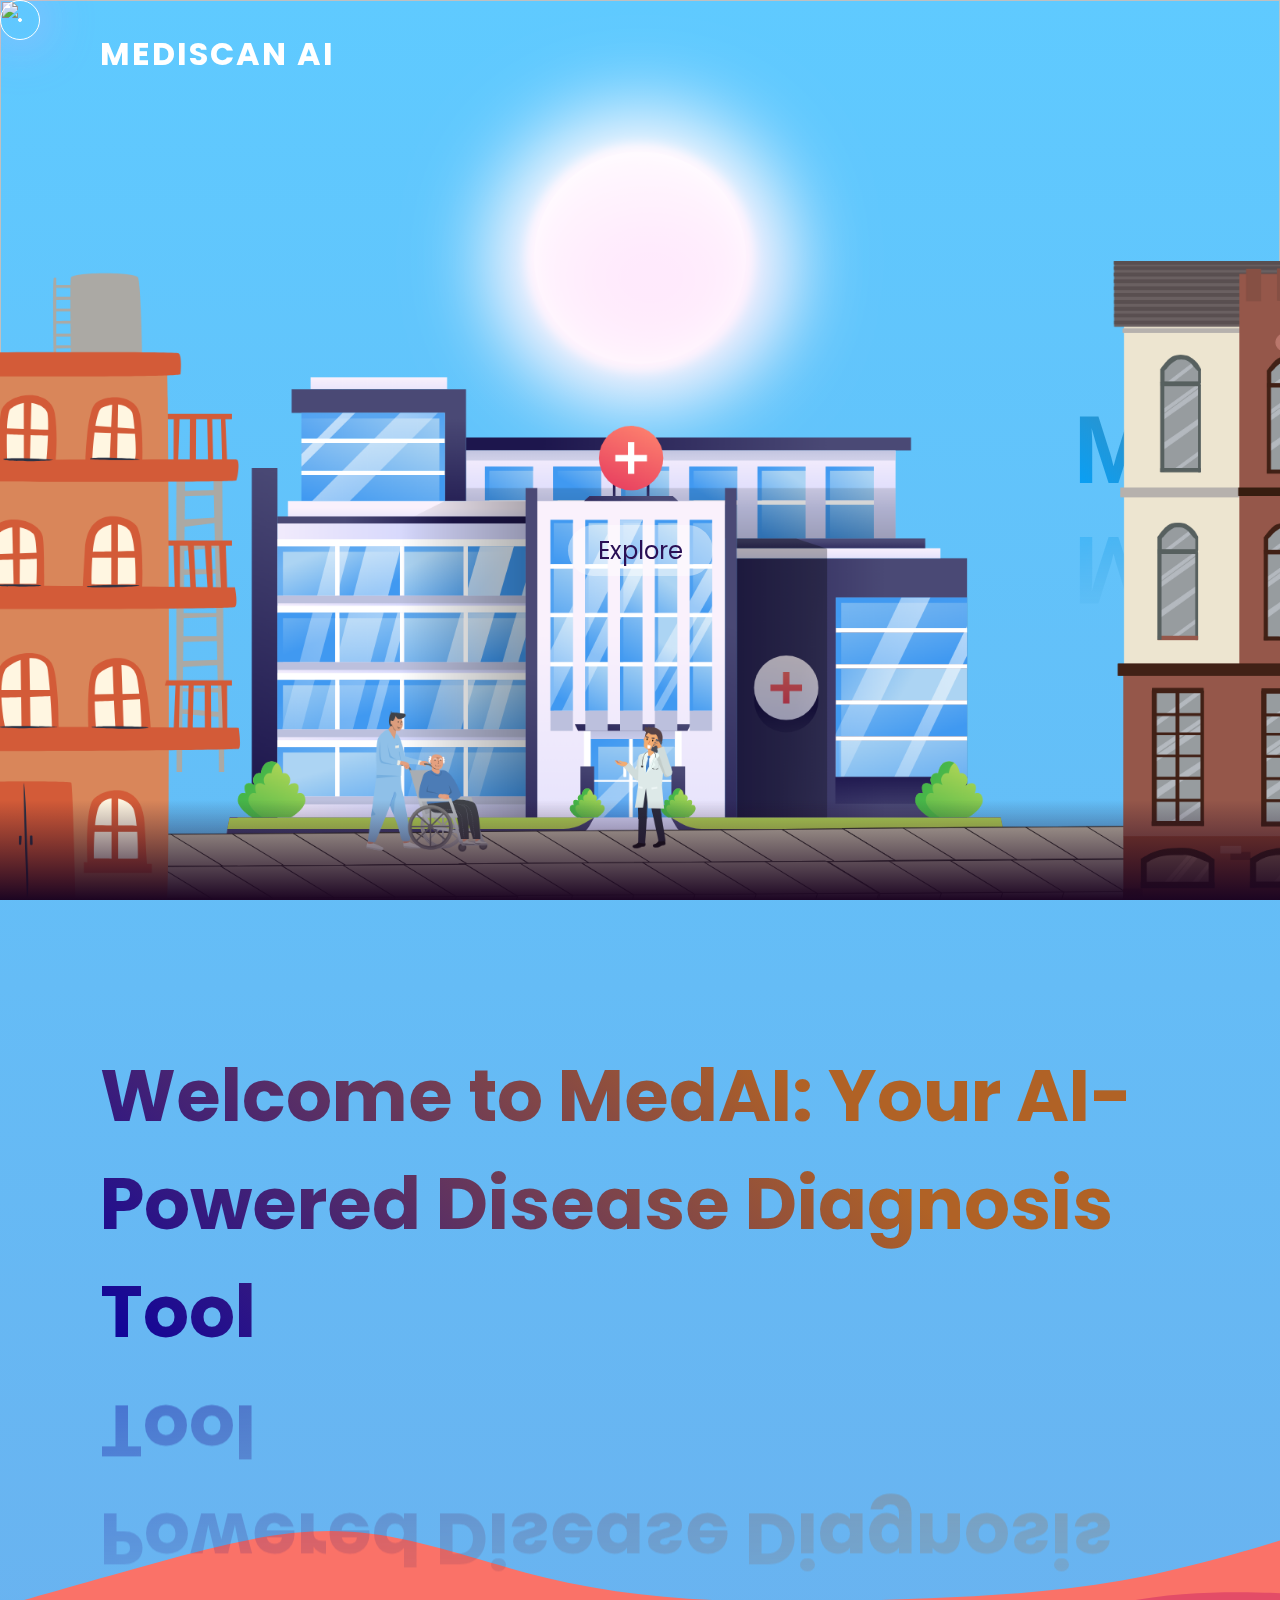
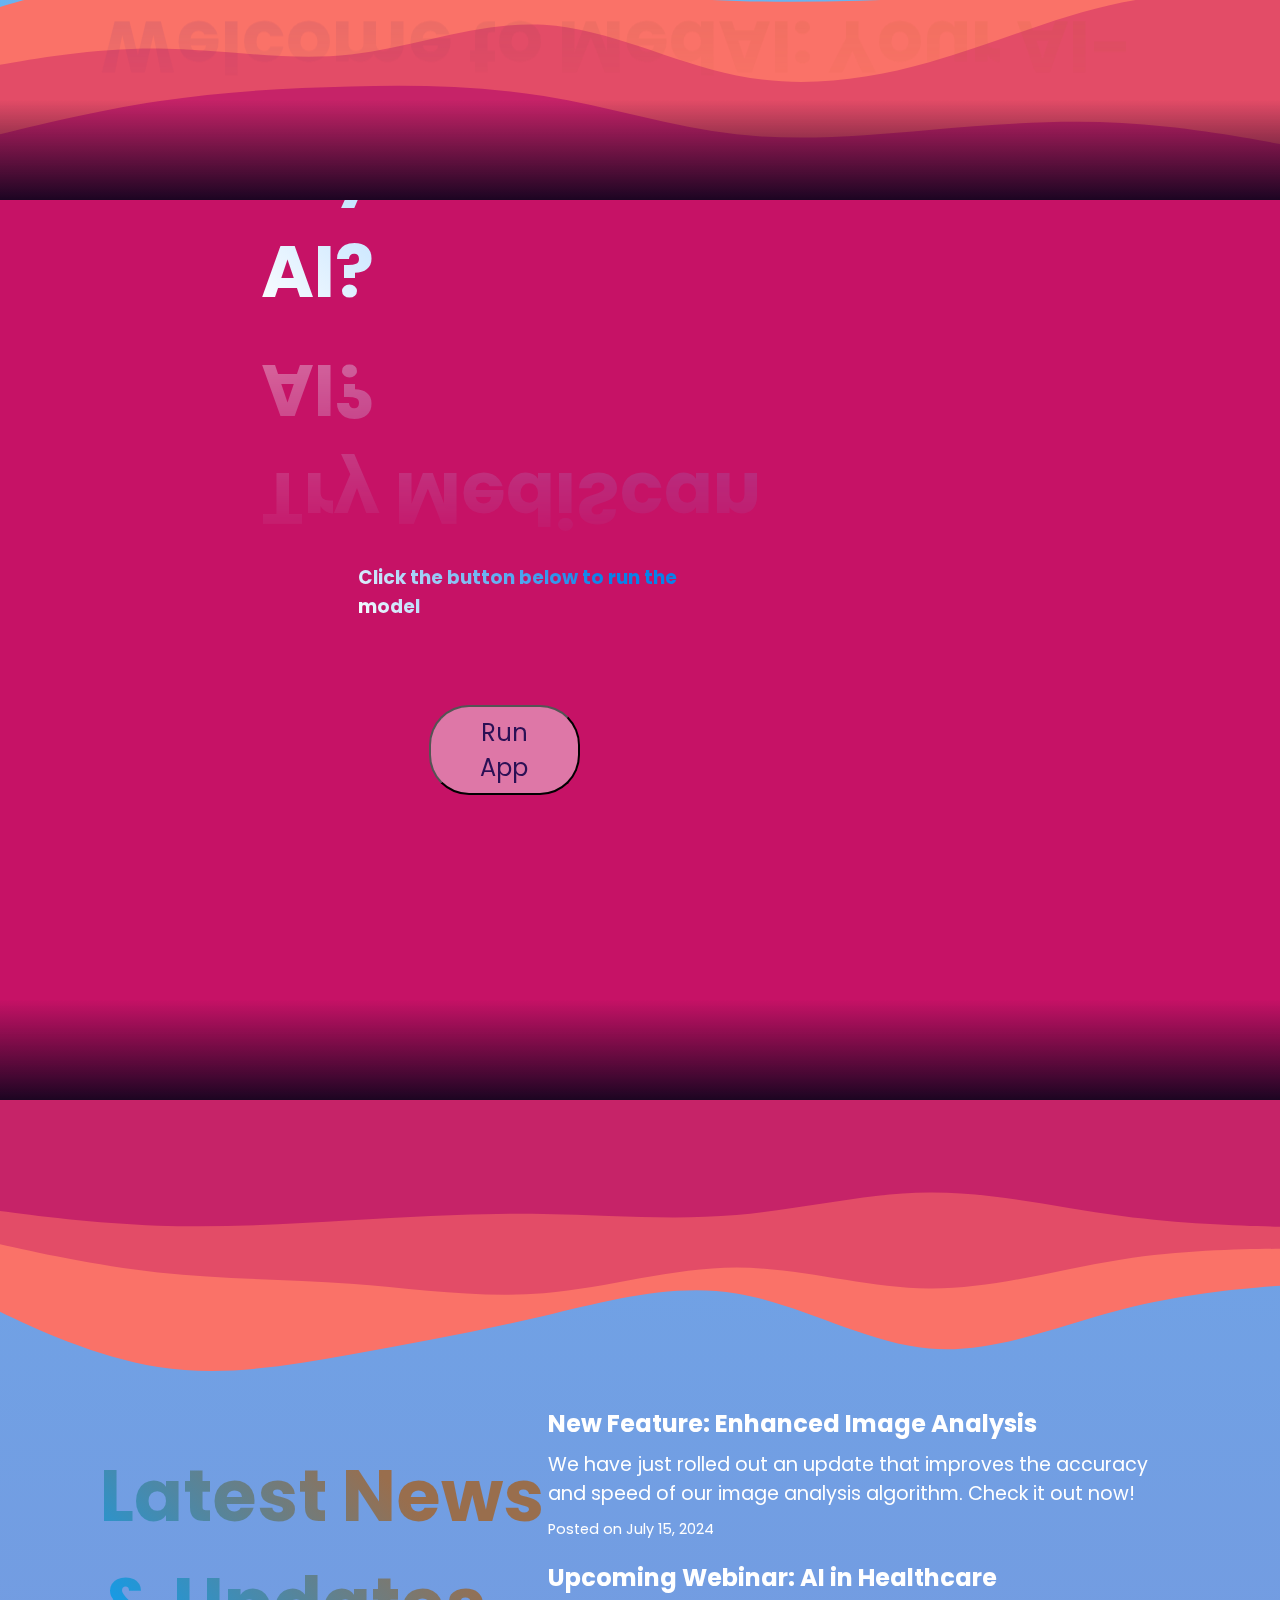
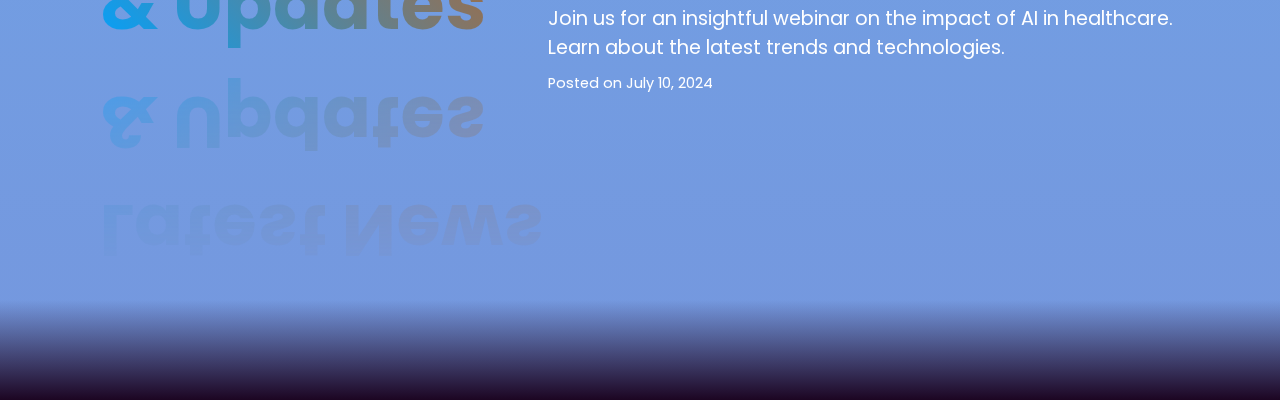
==== index.html @ 1466eb9f "Add files via upload" ====
<!DOCTYPE html>
<html lang="en" >
<head>
  <meta charset="UTF-8">
  <title>MEDISCAN AI HOMEPAGE</title>
  <link rel="stylesheet" href="./style.css">

</head>
<body>
<!-- partial:index.partial.html -->
<header>
    <a href="index2.html" class="logo">Mediscan AI</a>
</header>

<section>
    <img src="clouds.png" id="stars">
    <img src="sunnn.png" id="moon">
    <img src="hosppback.png" id="mountains_behind">
    <h2 id="text">Mediscan AI</h2>
    <a href="index1.html" id="btn">Explore</a>
    <img src="hosppfront.png" id="mountains_front">
</section>

<section id="press">
  <h2 class="pressh" id="pressh">Welcome to MedAI: Your AI-Powered Disease Diagnosis Tool</h2>
</section>

<section id="shop">
  <h2>Try MediScan AI?</h2> 
  <h3> Click the button below to run the model </h3>
  <center><button onclick="runPyQtApp()" id="btnn">Run App</button></center>
</section>

<section id="about">
  <h2>Latest News & Updates</h2>
  <ul>
    <li>
      <h3>New Feature: Enhanced Image Analysis</h3>
      <p>We have just rolled out an update that improves the accuracy and speed of our image analysis algorithm. Check it out now!</p>
      <span>Posted on July 15, 2024</span>
    </li>
    <li>
      <h3>Upcoming Webinar: AI in Healthcare</h3>
      <p>Join us for an insightful webinar on the impact of AI in healthcare. Learn about the latest trends and technologies.</p>
      <span>Posted on July 10, 2024</span>
    </li>
  </ul>
</section>

<div id="cursor" class="cursor">
  <div class="ring">
    <div>
      <!--Border-->
    </div>
  </div>
  <div class="ring">
    <div>
      <!--Pointer-->
    </div>
  </div>
</div>
<script src='https://cdnjs.cloudflare.com/ajax/libs/jquery/3.7.1/jquery.min.js'></script>
<script  src="./script.js"></script>
<script>
  function runPyQtApp() {
      fetch('http://127.0.0.1:5000/run_pyqt')
          .then(response => response.json())
          .then(data => {
              if (data.status === 'success') {
                  alert('PyQt5 app is running!');
              } else {
                  alert('Error: ' + data.message);
              }
          })
          .catch(error => console.error('Error:', error));
  }
</script>
</body>
</html>
---- style.css ----
@import url('https://fonts.googleapis.com/css2?family=Poppins:wght@200;300;400;500;600;700&display=swap');

* {
    margin: 0;
    padding: 0;
    box-sizing: border-box;
    font-family: 'Poppins', sans-serif;
    scroll-behavior: smooth;
}

body {
    min-height: 100vh;
    background: linear-gradient(#5fcaff, #7597de);
    overflow-x: hidden;
}

header {  
    position: absolute;
    top: 0;
    left: 0;
    width: 100%;
    padding: 30px 100px;
    display: flex;
    justify-content: space-between;
    align-items: center;
    z-index: 10000;
}

header .logo {
    color: #fff;
    font-weight: 700;
    text-decoration: none;
    font-size: 2em;
    text-transform: uppercase;
    letter-spacing: 2px;
}

header ul {
    display: flex;
    justify-content: center;
    align-items: center;
}

header ul li {
    list-style: none;
    margin-left: 20px;
}

header ul li a {
    text-decoration: none;
    padding: 6px 15px;
    color: #fff;
    border-radius: 20px;
}

header ul li a:hover,
header ul li a.active {
    background: #fff;
    color: #2b1055;
}

section {
    position: relative;
    width: 100%;
    height: 100vh;
    padding: 100px;
    display: flex;
    justify-content: center;
    align-items: center;
    overflow: hidden;
}

section::before {
    content: '';
    position: absolute;
    bottom: 0;
    width: 100%;
    height: 100px;
    background: linear-gradient(to top, #1c0522, transparent);
    z-index: 1000;
}

section img {
    position: absolute;
    top: 0;
    left: 0;
    width: 100%;
    height: 100%;
    object-fit: cover;
    pointer-events: none;
}

section img#moon {
    mix-blend-mode: screen;
}

section img#mountains_front {
    z-index: 10;
}

#text {
    position: absolute;
    right: -350px;
    color: #00000074;
    white-space: nowrap;
    font-size: 7.5vw;
    z-index: 9;
    font-family: 'Roboto', sans-serif; /* Applying the font */
}
 
#btn {
    text-decoration: none;
    display: inline-block;
    padding: 8px 30px;
    border-radius: 40px;
    background: #ffffff6d;
    color: #2b1055;
    font-size: 1.5em;
    z-index: 9;
    transform: translateY(100px);
}
#btnn {
  text-decoration: none;
  display: inline-block;
  padding: 8px 30px;
  border-radius: 40px;
  background: #ffffff6d;
  color: #2b1055;
  font-size: 1.5em;
  z-index: 9;
  transform: translate(-600px, 100px); /* Move left by 50px */
}

section {
    height: 100vh;
    display: flex;
    justify-content: center;
    align-items: center;
  }
  
  h2 {
    transition: font-size 300ms ease-out;
    font-size: 20vw;
    color: #fff;
    background: -webkit-linear-gradient(45deg, #00a2ff, #996e4d 70%);
    -webkit-background-clip: text;
    -webkit-text-fill-color: transparent;
    -webkit-box-reflect: below 10px
      linear-gradient(to bottom, rgba(0, 0, 0, 0), rgba(0, 0, 0, 0.4));
  } 
  
  @media (min-width: 1200px) {
    h2 {
      font-size: 4.5rem;
      text-align: left;
    }
  }
  .pressh{
    color: #fff;
    background: -webkit-linear-gradient(45deg, #09009f, #b06226 70%);
    -webkit-background-clip: text;
    -webkit-text-fill-color: transparent;
    -webkit-box-reflect: below 10px
      linear-gradient(to bottom, rgba(0, 0, 0, 0), rgba(0, 0, 0, 0.4));
    top: 50%; /* Start at the center */
  left: 50%;
  transform: translate(0%, -45%);
  }
  
  #portfolio {
 background-color: #390099;
  }
  
  #press {
    background: url("[data-uri]");
    background-position: bottom;
    background-repeat: no-repeat;
    background-size: cover;
  }
  
  #shop {
    background: url("[data-uri]"),
      #c61266;
    background-position: bottom;
    background-repeat: no-repeat;
    background-size: cover;
    background: #c61266;
    h2 {
      background: -webkit-linear-gradient(
        0deg,
        rgba(249, 113, 9, 1) 0%,
        rgba(236, 155, 33, 1) 35%,
        rgba(255, 185, 19, 1) 100%
      );
      -webkit-background-clip: text;
      -webkit-text-fill-color: transparent;
    }
  }
  
  #about {
    background: url("[data-uri]");
    background-position: top;
    background-repeat: no-repeat;
    background-size: cover;
  }
  
  .cursor {
    position: fixed;
    top: 0;
    left: 0;
    width: 2.5rem;
    height: 2.5rem;
    z-index: 2;
    pointer-events: none;
    div {
      position: absolute;
      display: grid;
      place-items: center;
      div {
        border: 1px solid #fff;
        border-radius: 50%;
        animation: pulse 2.5s linear infinite;
        box-shadow: 0 0 50px 5px #d7abff6e;
      }
    }
    div:nth-child(1),
    div:nth-child(2) {
      width: 100%;
      height: 100%;
    }
    div:nth-child(1) {
      transition: transform 0.2s ease-out;
    }
    div:nth-child(2) {
      div {
        background: #fff;
        border-radius: 50%;
        width: 4px;
        height: 4px;
      }
      transition: transform 0.1s ease-out;
    }
  }
  
  *[data-animate="true"] {
    opacity: 0;
  }
  
  .animate-slide-down {
    animation: slide-down 300ms ease-out forwards;
  }
  
  @keyframes pulse {
    0% {
      transform: scale(1);
      opacity: 1;
    }
    50% {
      transform: scale(1.25);
      opacity: 0.25;
    }
    100% {
      transform: scale(1);
      opacity: 1;
    }
  }
  
  @keyframes slide-down {
    from {
      opacity: 0;
      transform: translateY(-150%);
    }
    to {
      opacity: 1;
      transform: translateY(var(--slide-translate-y));
    }
  }
  .about {
    padding: 40px 20px;
    background-color: #ffffff;
    text-align: center;
  }
  
  .about h2 {
    margin-bottom: 20px;
    font-size: 2em;
  }
  
  #about ul {
    list-style: none;
    padding: 0;
  }
  
  #about li {
    margin: 20px 0;
    text-align: left;
    color: #ffffff;
  }
  
  #about h3 {
    margin-bottom: 10px;
    font-size: 1.5em;
    color: #ffffff;
  }
  
  #about p {
    font-size: 1.2em;
    line-height: 1.5;
    color: #ffffff;
  }
  
  #about span {
    display: block;
    margin-top: 10px;
    font-size: 0.9em;
    color: #ffffff;
  }
  #shop h2{
    color: #fff;
    background: -webkit-linear-gradient(45deg, #ffffff, #71bdff 70%);
    -webkit-background-clip: text;
    -webkit-text-fill-color: transparent;
    -webkit-box-reflect: below 10px
      linear-gradient(to bottom, rgba(0, 0, 0, 0), rgba(0, 0, 0, 0.4));
    top: 50%; /* Start at the center */
  left: 50%;
  transform: translate(28%, -200%);
  }
  #shop h3{
    color: #fff;
    background: -webkit-linear-gradient(45deg, #ffffff, #0981e9 70%);
    -webkit-background-clip: text;
    -webkit-text-fill-color: transparent;
      linear-gradient(to bottom, rgba(0, 0, 0, 0), rgba(0, 0, 0, 0.4));
    top: 50%; /* Start at the center */
  left: 50%;
  transform: translate(-90%, -100%);
  }
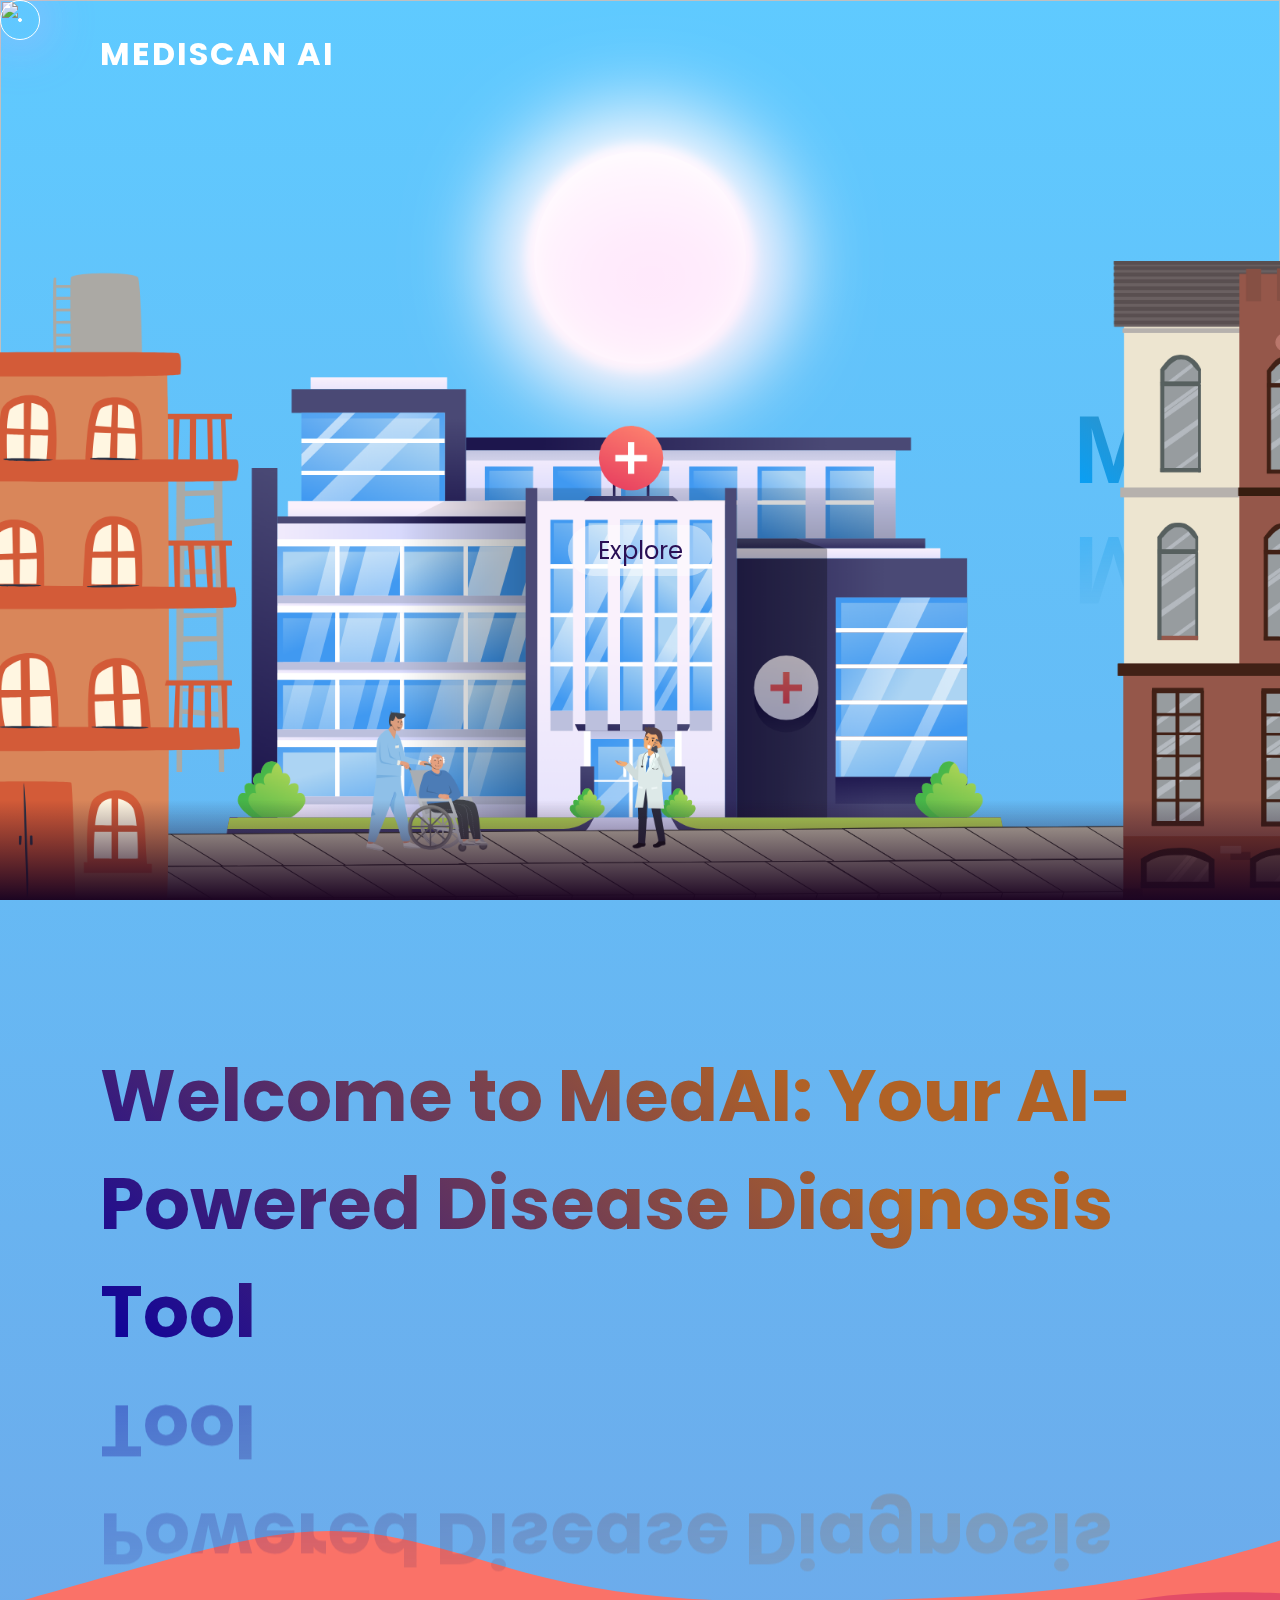
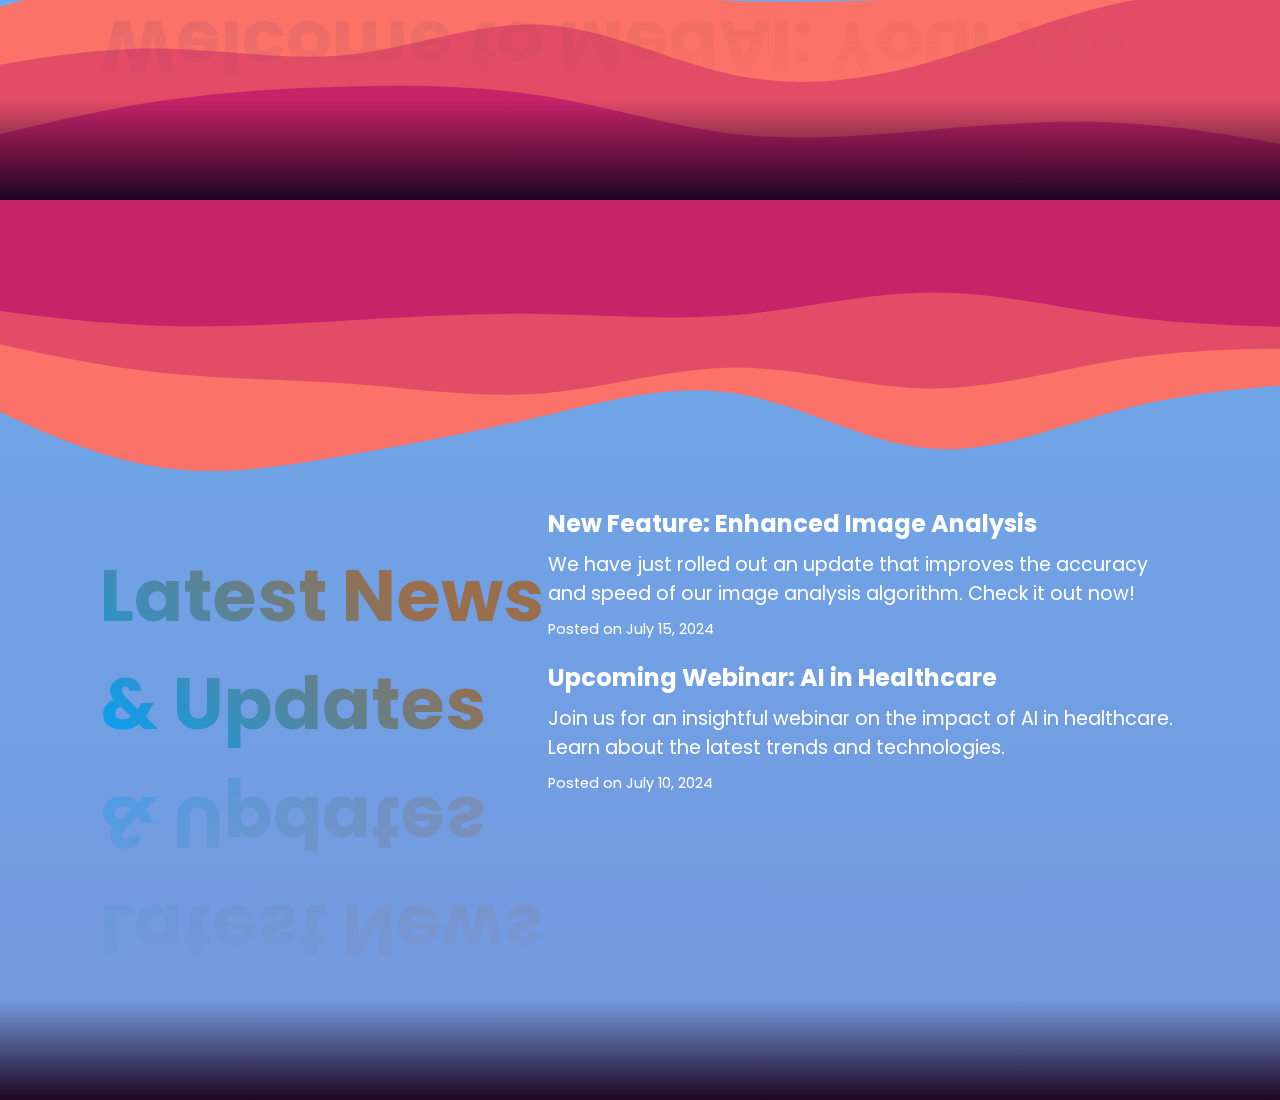
==== commit 053c8b49: "Update index.html" ====
--- a/index.html
+++ b/index.html
@@ -23,12 +23,6 @@
 
 <section id="press">
   <h2 class="pressh" id="pressh">Welcome to MedAI: Your AI-Powered Disease Diagnosis Tool</h2>
-</section>
-
-<section id="shop">
-  <h2>Try MediScan AI?</h2> 
-  <h3> Click the button below to run the model </h3>
-  <center><button onclick="runPyQtApp()" id="btnn">Run App</button></center>
 </section>
 
 <section id="about">
@@ -76,4 +70,4 @@
   }
 </script>
 </body>
-</html>+</html>
